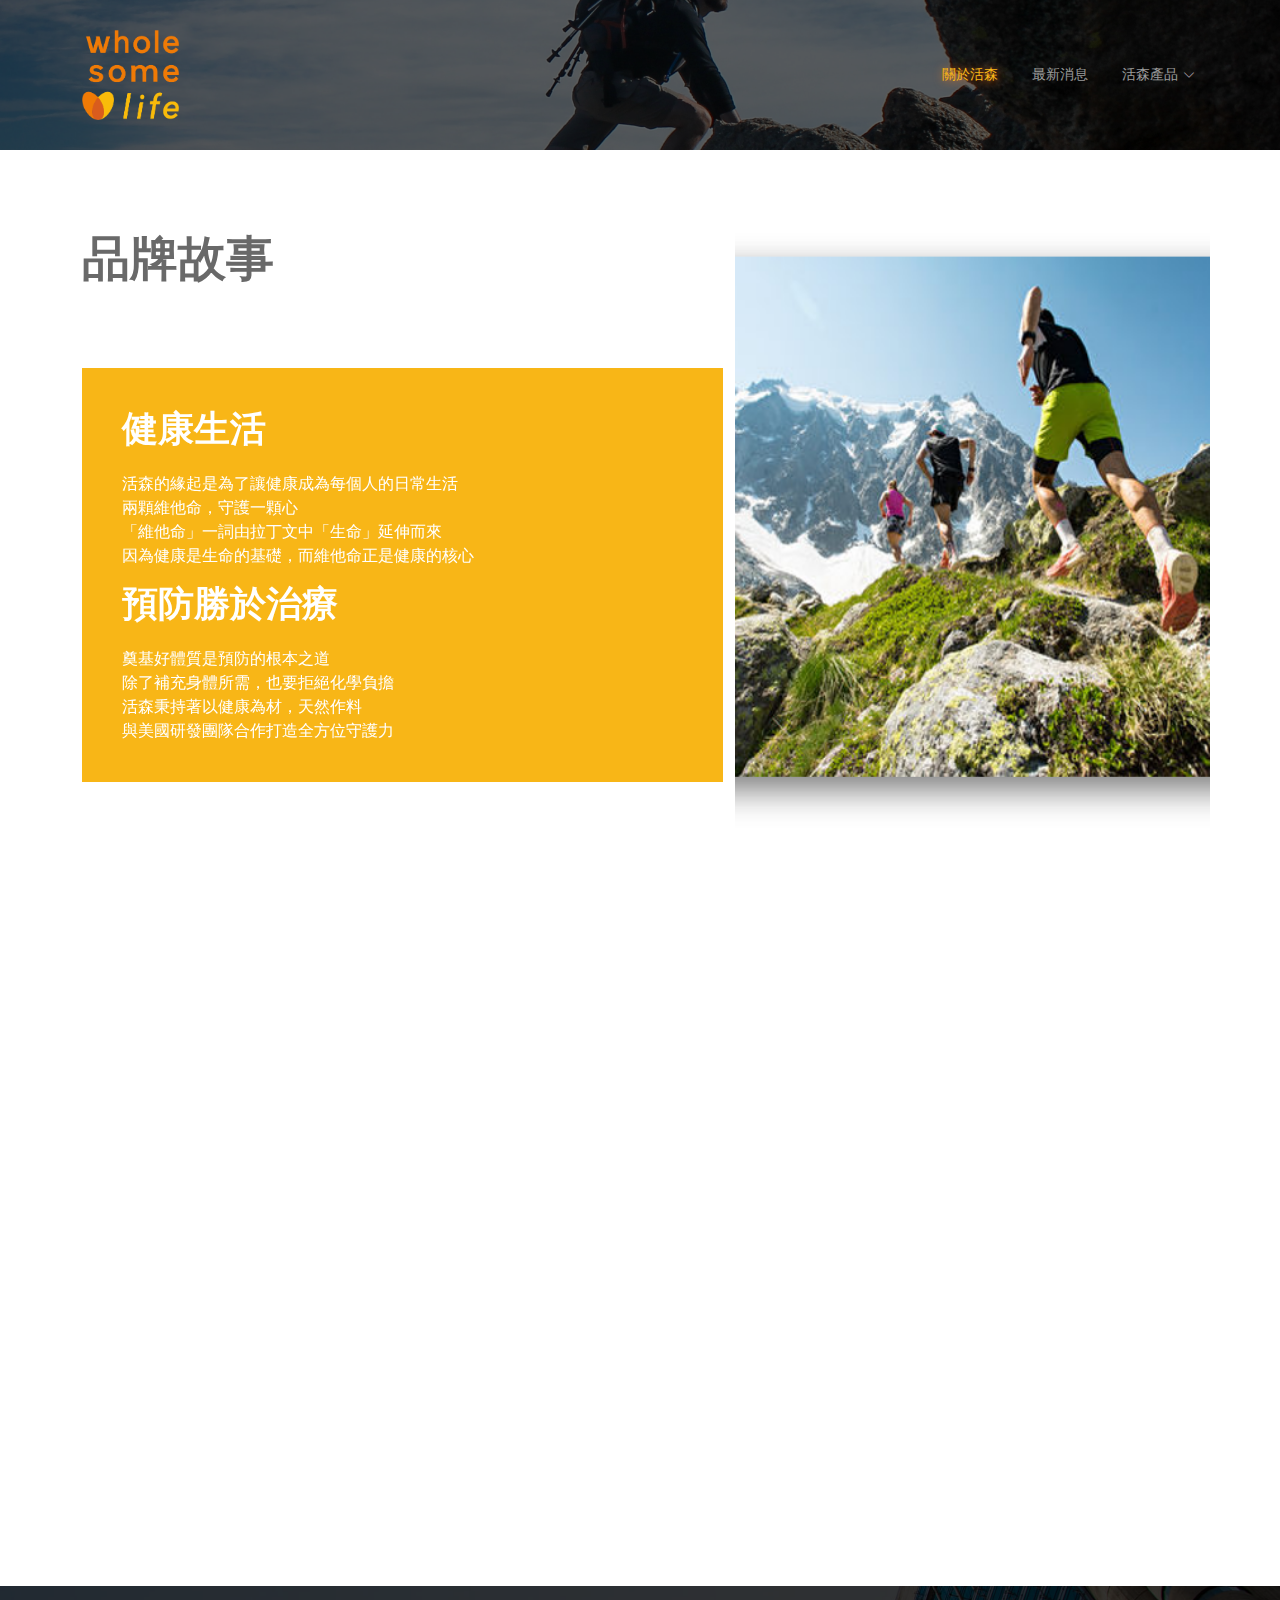
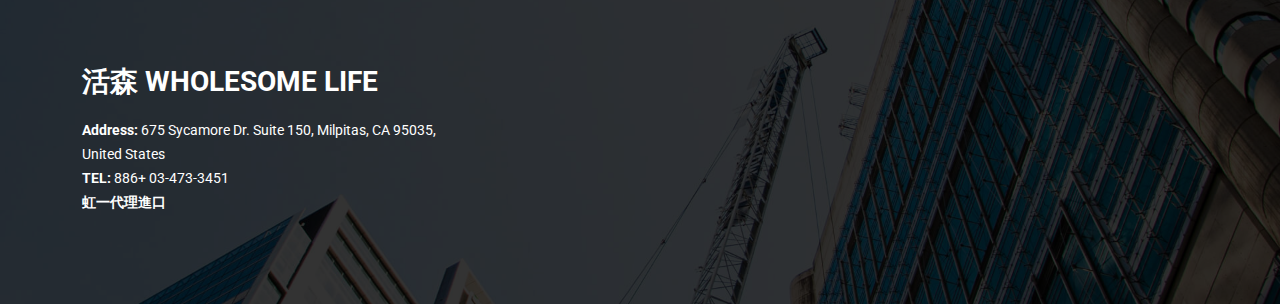
==== pages/cn/about.html @ 27a9e864 "first commit" ====
<!DOCTYPE html>
<html lang="en">

<head>
  <meta charset="utf-8">
  <meta content="width=device-width, initial-scale=1.0" name="viewport">

  <title>Wholesome Life - About</title>
  <meta content="" name="description">
  <meta content="" name="keywords">

  <!-- Favicons -->
  <link href="assets/img/favicon.png" rel="icon">
  <!-- Google Fonts -->
  <link rel="preconnect" href="https://fonts.googleapis.com">
  <link rel="preconnect" href="https://fonts.gstatic.com" crossorigin>
  <link href="https://fonts.googleapis.com/css2?family=Open+Sans:ital,wght@0,300;0,400;0,500;0,600;0,700;1,300;1,400;1,600;1,700&family=Roboto:ital,wght@0,300;0,400;0,500;0,600;0,700;1,300;1,400;1,500;1,600;1,700&family=Work+Sans:ital,wght@0,300;0,400;0,500;0,600;0,700;1,300;1,400;1,500;1,600;1,700&display=swap" rel="stylesheet">

  <!-- Vendor CSS Files -->
  <link href="../../assets/vendor/bootstrap/css/bootstrap.min.css" rel="stylesheet">
  <link href="../../assets/vendor/bootstrap-icons/bootstrap-icons.css" rel="stylesheet">
  <link href="../../assets/vendor/fontawesome-free/css/all.min.css" rel="stylesheet">
  <link href="../../assets/vendor/aos/aos.css" rel="stylesheet">
  <link href="../../assets/vendor/glightbox/css/glightbox.min.css" rel="stylesheet">
  <link href="../../assets/vendor/swiper/swiper-bundle.min.css" rel="stylesheet">


  <script src="https://ajax.googleapis.com/ajax/libs/jquery/3.6.0/jquery.min.js"></script>
  <script src="../../scripts/scripts.js" type="text/javascript"></script>

  <!-- Template Main CSS File -->
  <link href="../../assets/css/main.css" rel="stylesheet">

  <!-- =======================================================
  * Template Name: UpConstruction - v1.2.1
  * Template URL: https://bootstrapmade.com/upconstruction-bootstrap-construction-website-template/
  * Author: BootstrapMade.com
  * License: https://bootstrapmade.com/license/
  ======================================================== -->
</head>

<body>

  <!-- ======= Header ======= -->
  <header id="header" class="header d-flex align-items-center">  	  
    <div class="topmenu container-fluid container-xl d-flex align-items-center justify-content-between">
      <a href="../../index.html" class="logo d-flex align-items-center">
      <!-- Uncomment the line below if you also wish to use an image logo -->
      <img src="../../assets/img/Logo-Hero.png" alt="">        	
      </a>  
      <i class="mobile-nav-toggle mobile-nav-show bi bi-list fa-fw"></i>
      <i class="mobile-nav-toggle mobile-nav-hide d-none bi bi-x"></i>
      <nav id="navbar" class="navbar">
        <ul>         
          <li><a href="about.html">關於活森</a></li> 
		      <li><a href="blog.html">最新消息</a></li>
          <li class="dropdown"><a href="#"><span>活森產品</span> <i class="bi bi-chevron-down dropdown-indicator"></i></a>
            <ul>
              <li><a href="products.html">葡萄糖胺</a></li>
              <li><a href="products-fish.html">魚油</a></li>
              <li class="dropdown"><a href="lutein-adult.html"><span>葉黃素</span> <i class="bi bi-chevron-down dropdown-indicator"></i></a>
                <ul>
                  <li><a href="lutein-adult.html">成人</a></li>
                  <li><a href="lutein-kid.html">兒童</a></li>
                </ul>
              </li>
              <li class="dropdown"><a href="probiotics-adult.html"><span>益生菌</span> <i class="bi bi-chevron-down dropdown-indicator"></i></a>
                <ul>
                  <li><a href="probiotics-adult.html">成人</a></li>
                  <li><a href="probiotics-kid.html">兒童</a></li>
                </ul>
              </li>
            </ul>
          </li>		  
          <!--<li><a href="shop-locations.html">銷售據點</a></li>  
          <li><a href="#">中 / EN</a></li>-->		  
        </ul>
      </nav><!-- .navbar -->
    </div>	
  </header><!-- End Header -->

  <main id="main">

    <!-- ======= Breadcrumbs ======= -->
    <div class="nav d-flex align-items-center" style="background-image: url('../../assets/img/knees.jpg');">

    </div><!-- End Breadcrumbs -->

    <!-- ======= About Section ======= -->
    <section id="about" class="about">
      <div class="container" data-aos="fade-up">

        <div class="row position-relative">

          <div class="col-lg-5 about-img" style="background-image: url(../../assets/img/about.png);"></div>

          <div class="col-lg-7">
            <h2>品牌故事</h2>
            <div class="our-story">
              <h3>健康生活</h3>
              <p>
                活森的緣起是為了讓健康成為每個人的日常生活<br>                
                兩顆維他命，守護一顆心<br>
                「維他命」一詞由拉丁文中「生命」延伸而來<br>
                因為健康是生命的基礎，而維他命正是健康的核心<br>            
              </p>
			  <h3>預防勝於治療</h3>
              <p>
                奠基好體質是預防的根本之道<br>                
                除了補充身體所需，也要拒絕化學負擔<br>
                活森秉持著以健康為材，天然作料<br>
                與美國研發團隊合作打造全方位守護力<br>            
              </p>
              <!-- <div class="watch-video d-flex align-items-center position-relative">
                <i class="bi bi-cart"></i>
                <a href="/pages/cn/" class="glightbox stretched-link">Watch Video</a>
              </div> -->
            </div>
          </div>

        </div>

      </div>
    </section>
    <!-- End About Section -->


    <!-- ======= Alt Services Section ======= -->
    <section id="alt-services" class="alt-services">
      <div class="container">

        <div class="row justify-content-around gy-4">
          <div class="col-lg-6 img-bg" style="background-image: url(../../assets/img/about/brand1.png);" data-aos="zoom-in" data-aos-delay="100">
              <h3>您的健康從這裡開始</h3>
          </div>
          <div class="col-lg-5 img-bg" style="background-image: url(../../assets/img/about/brand2.png);" data-aos="zoom-in" data-aos-delay="100">
            <h3>自然生長<br>
              有益健康
            </h3>
          </div>
          <div class="col-lg-4 img-bg" style="background-image: url(../../assets/img/about/brand3.png);" data-aos="zoom-in" data-aos-delay="100">
            <h3>頂尖團隊<br>
              安心製程</h3>
          </div>
          <div class="col-lg-7 img-bg" style="background-image: url(../../assets/img/about/brand4.png);" data-aos="zoom-in" data-aos-delay="100">
            <h3>美國製造
            </h3>
          </div>
          </div>
        </div>

      </div>
    </section><!-- End Alt Services Section -->
  </main><!-- End #main -->

   <!-- ======= Footer ======= -->
   <footer id="footer" class="footer">

    <div class="footer-content position-relative">
      <div class="container">
        <div class="row">

          <div class="col-lg-4 col-md-6">
            <div class="footer-info">
              <h3>活森 Wholesome Life</h3>
              <p>
                  <strong>Address: </strong> 675 Sycamore Dr. Suite 150, Milpitas, CA 95035, United States<br>
                  <strong>TEL: </strong>886+ 03-473-3451<br>
                  <strong>虹一代理進口 </strong><br>
              </p>
              <!--<div class="social-links d-flex mt-3">
                <a href="#" class="d-flex align-items-center justify-content-center"><i class="bi bi-facebook"></i></a>
                <a href="#" class="d-flex align-items-center justify-content-center"><i class="bi bi-instagram"></i></a>
                <a href="#" class="d-flex align-items-center justify-content-center"><i class="bi bi-line"></i></a>
              </div>-->
            </div>
          </div><!-- End footer info column-->

          

        </div>
      </div>
    </div>


  </footer>
  <!-- End Footer -->

  <a href="#" class="scroll-top d-flex align-items-center justify-content-center"><i class="bi bi-arrow-up-short"></i></a>

  <div id="preloader"></div>

  <!-- Vendor JS Files -->
  <script src="../../assets/vendor/bootstrap/js/bootstrap.bundle.min.js"></script>
  <script src="../../assets/vendor/aos/aos.js"></script>
  <script src="../../assets/vendor/glightbox/js/glightbox.min.js"></script>
  <script src="../../assets/vendor/isotope-layout/isotope.pkgd.min.js"></script>
  <script src="../../assets/vendor/swiper/swiper-bundle.min.js"></script>
  <script src="../../assets/vendor/purecounter/purecounter_vanilla.js"></script>
  <script src="../../assets/vendor/php-email-form/validate.js"></script>

  <!-- Template Main JS File -->
  <script src="../../assets/js/main.js"></script>

</body>

</html>
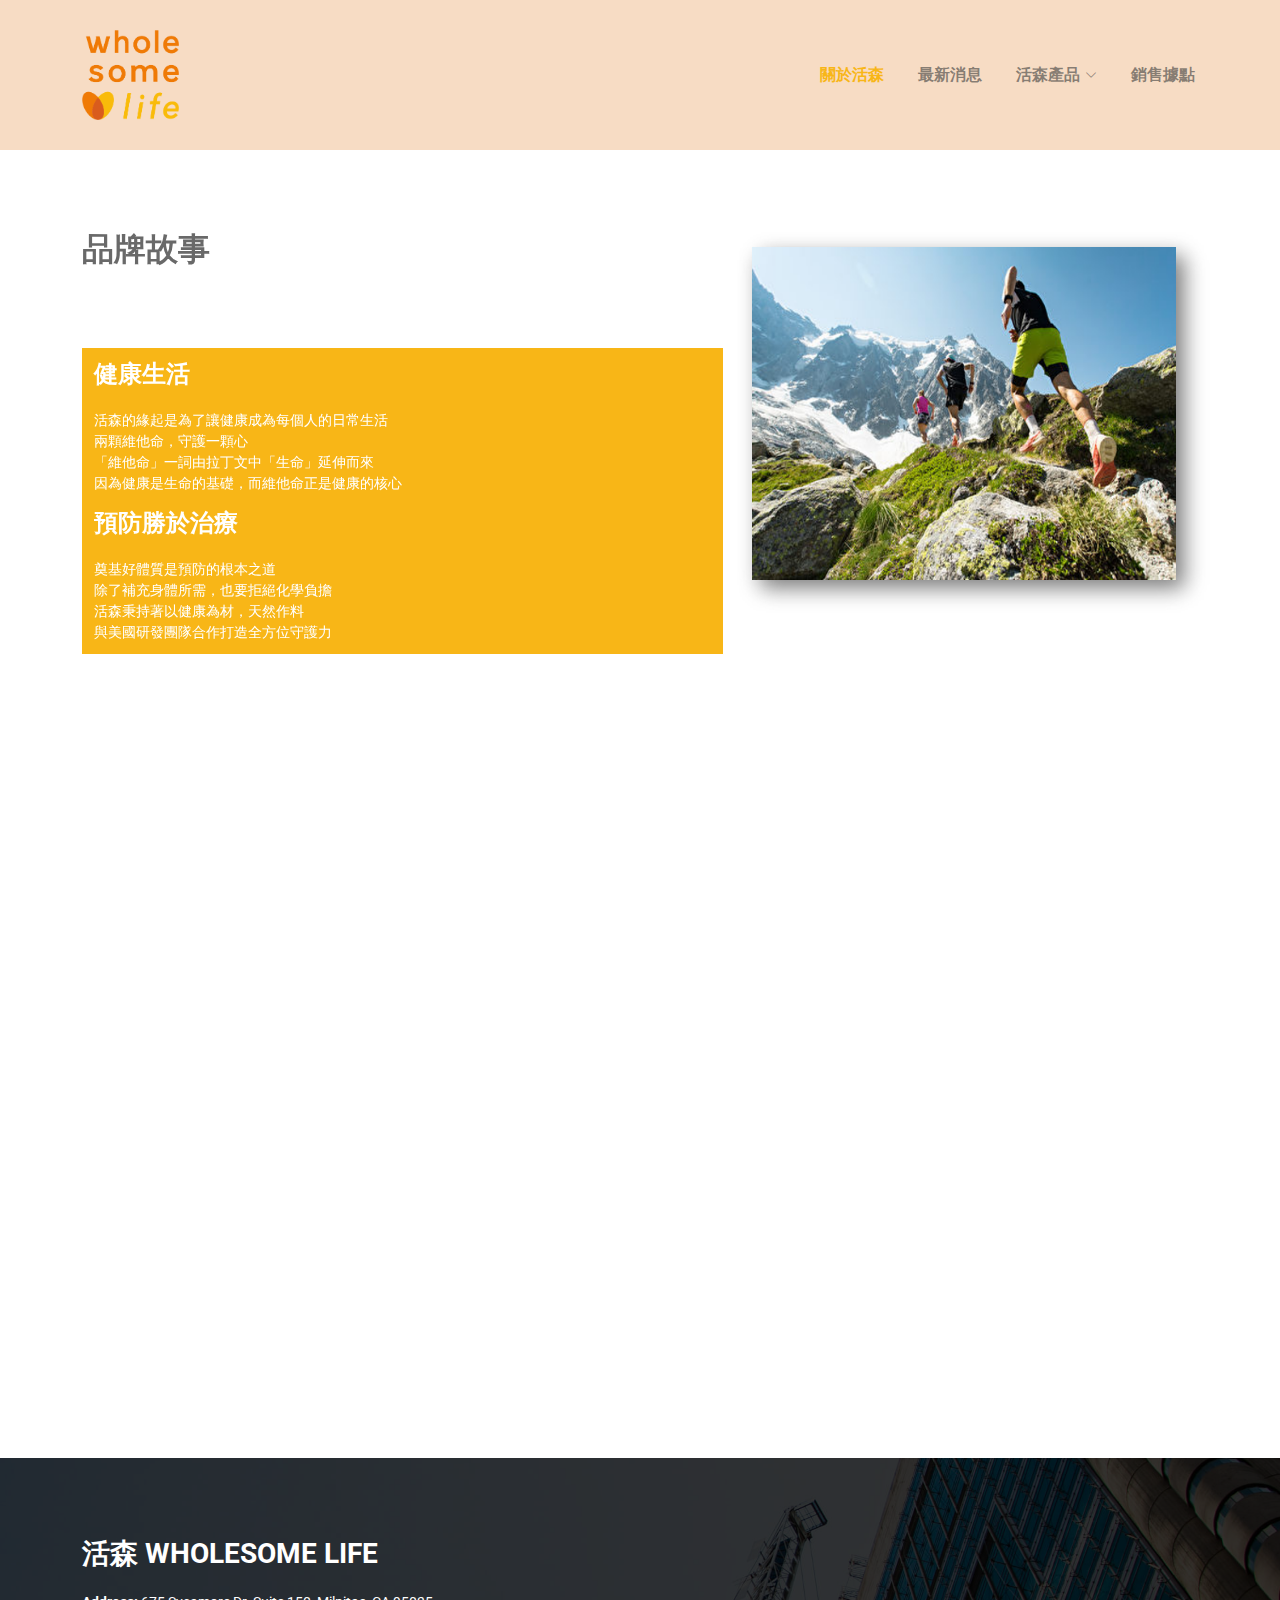
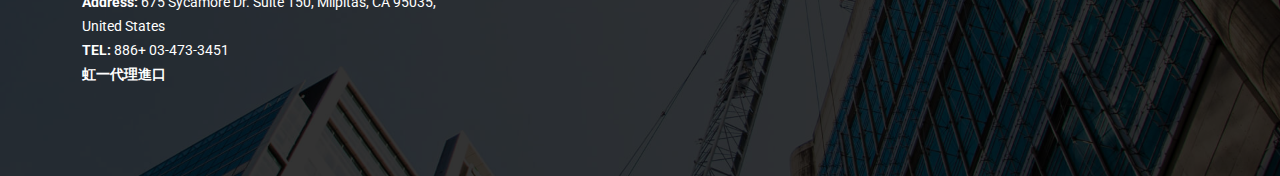
==== commit 1bca271d: "misc fixed" ====
--- a/pages/cn/about.html
+++ b/pages/cn/about.html
@@ -71,7 +71,8 @@
                 </ul>
               </li>
             </ul>
-          </li>		  
+          </li>	
+          <li><a href="./shop-locations-1.html">銷售據點</a></li>	  
           <!--<li><a href="shop-locations.html">銷售據點</a></li>  
           <li><a href="#">中 / EN</a></li>-->		  
         </ul>
--- a/assets/css/main.css
+++ b/assets/css/main.css
@@ -11,6 +11,57 @@
 --------------------------------------------------------------*/
 
 /* ------------------------Custom css'------------------------ */
+#tag-line h2{
+  font-size: 28px;
+  margin:0 0 40px 0;
+  line-height: 48px;
+}
+
+#our-story p h3{
+  color: var(--color-secondary);
+}
+
+table{
+  display: stripe;
+}
+
+.dataTables tr {
+  min-height: 135px !important; /* or whatever height you need to make them all consistent */
+  }
+
+#Locations_filter{
+  margin-bottom: 20px;
+}
+
+#Locations_wrapper{
+  width: 90%;
+  margin: 30px auto;
+}
+
+#Locations_filter input {
+  margin-left: 10px;
+}
+
+#Locations_length{
+  /* display: none; */
+}
+
+.sorting::before{
+  display:none;
+}
+
+#Locations_info{
+  /* display:none; */
+  font-size:16px;
+}
+
+#Locations_paginate{
+  font-size:16px;
+}
+
+#Locations_previous{
+
+}
 
 /* ------------------------字體------------------------ */
 
@@ -354,7 +405,7 @@
 .topmenu ul li.active a, .topmenu ul li a:hover {
   text-decoration:none;
   color: var(--color-brand01);
-  text-shadow: var(--color-brand02) 1px 1px 10px;
+  /* text-shadow: var(--color-brand02) 1px 1px 10px; */
 }
 
 /* .topmenu ul li.active a, .topmenu ul li a:hover {
@@ -791,7 +842,10 @@
   top: 0;
   left: 0;
   right: 0;
-}
+  background-color: #F7DCC4;
+}
+
+
 
 .header .logo img {
   max-height: 90px;
@@ -842,9 +896,9 @@
     justify-content: space-between;
     padding: 0 3px;
     font-family: var(--font-primary);
-    font-size: 14px;
-    font-weight: 500;
-    color: rgba(255, 255, 255, 0.6);
+    font-size: 16px;
+    font-weight: 1000;
+    color: rgba(60, 60, 60, 0.6);
     text-transform: uppercase;
     white-space: nowrap;
     transition: 0.3s;
@@ -877,6 +931,7 @@
     visibility: visible;
     width: 100%;
   }
+
 
   .navbar a:hover,
   .navbar .active,
@@ -1000,7 +1055,7 @@
     font-family: var(--font-primary);
     font-size: 15px;
     font-weight: 500;
-    color: rgba(255, 255, 255, 0.7);
+    color: rgba(34, 34, 34, 0.7);
     white-space: nowrap;
     text-transform: uppercase;
     transition: 0.3s;
@@ -1726,7 +1781,7 @@
 # About Section
 --------------------------------------------------------------*/
 .about h2 {
-  font-size: 48px;
+  font-size: 32px;
   font-weight: 700;
   font-family: var(--font-secondary);
   margin: 30px 0;
@@ -1740,12 +1795,13 @@
 }
 
 .about .our-story {
-  padding: 40px;
+  padding: 12px !important;
   background-color: var(--color-brand01);
 }
 
 .our-story p{
-  color:var(--color-secondary)
+  color: var(--color-secondary);
+  font-size: 14px;
 }
 
 @media (min-width: 991px) {
@@ -1761,7 +1817,7 @@
 }
 
 .about .our-story h3 {
-  font-size: 36px;
+  font-size: 24px;
   font-weight: 700;
   margin-bottom: 20px;
   color: var(--color-secondary);
@@ -1808,8 +1864,10 @@
 
 .about .about-img {
   min-height: 600px;
-  background-size: cover;
-  background-position: center;
+  background-size: contain;
+  background-repeat: no-repeat;
+  background-position: auto;
+  
 }
 
 @media (min-width: 992px) {
